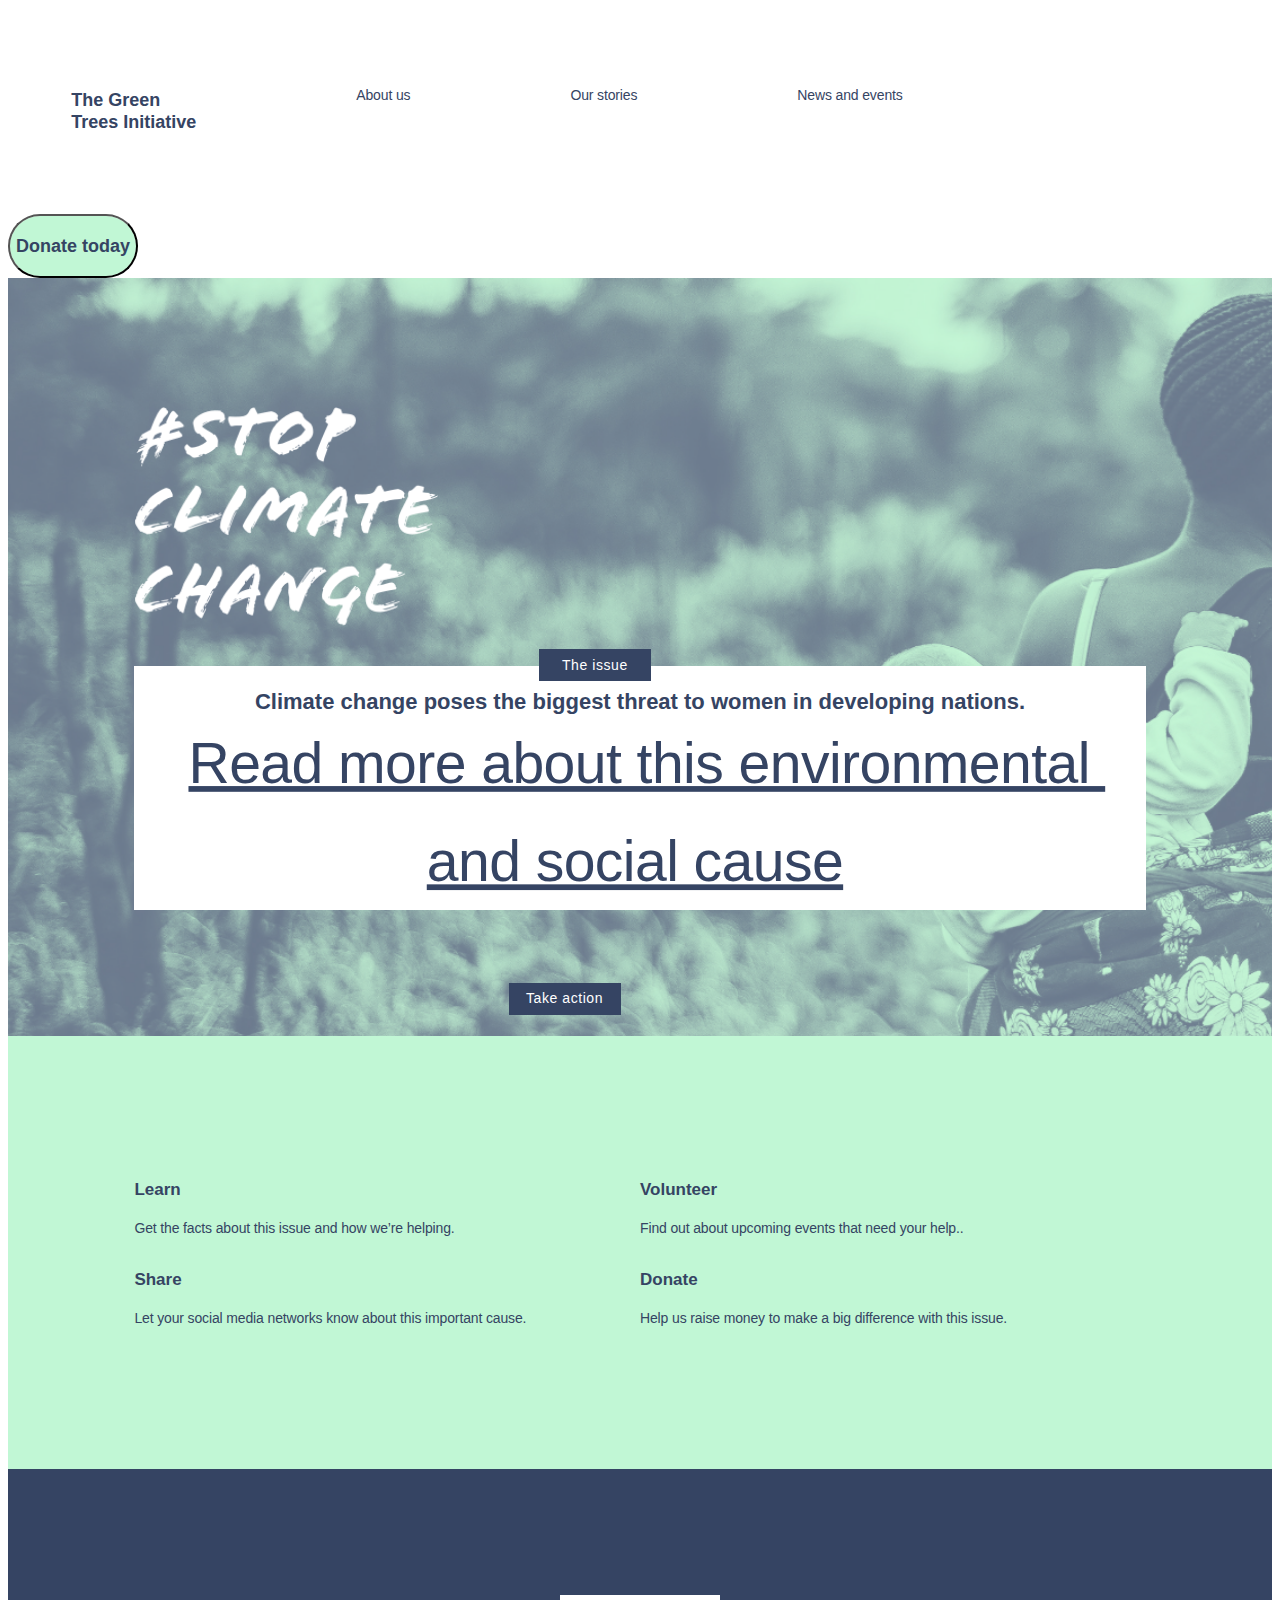
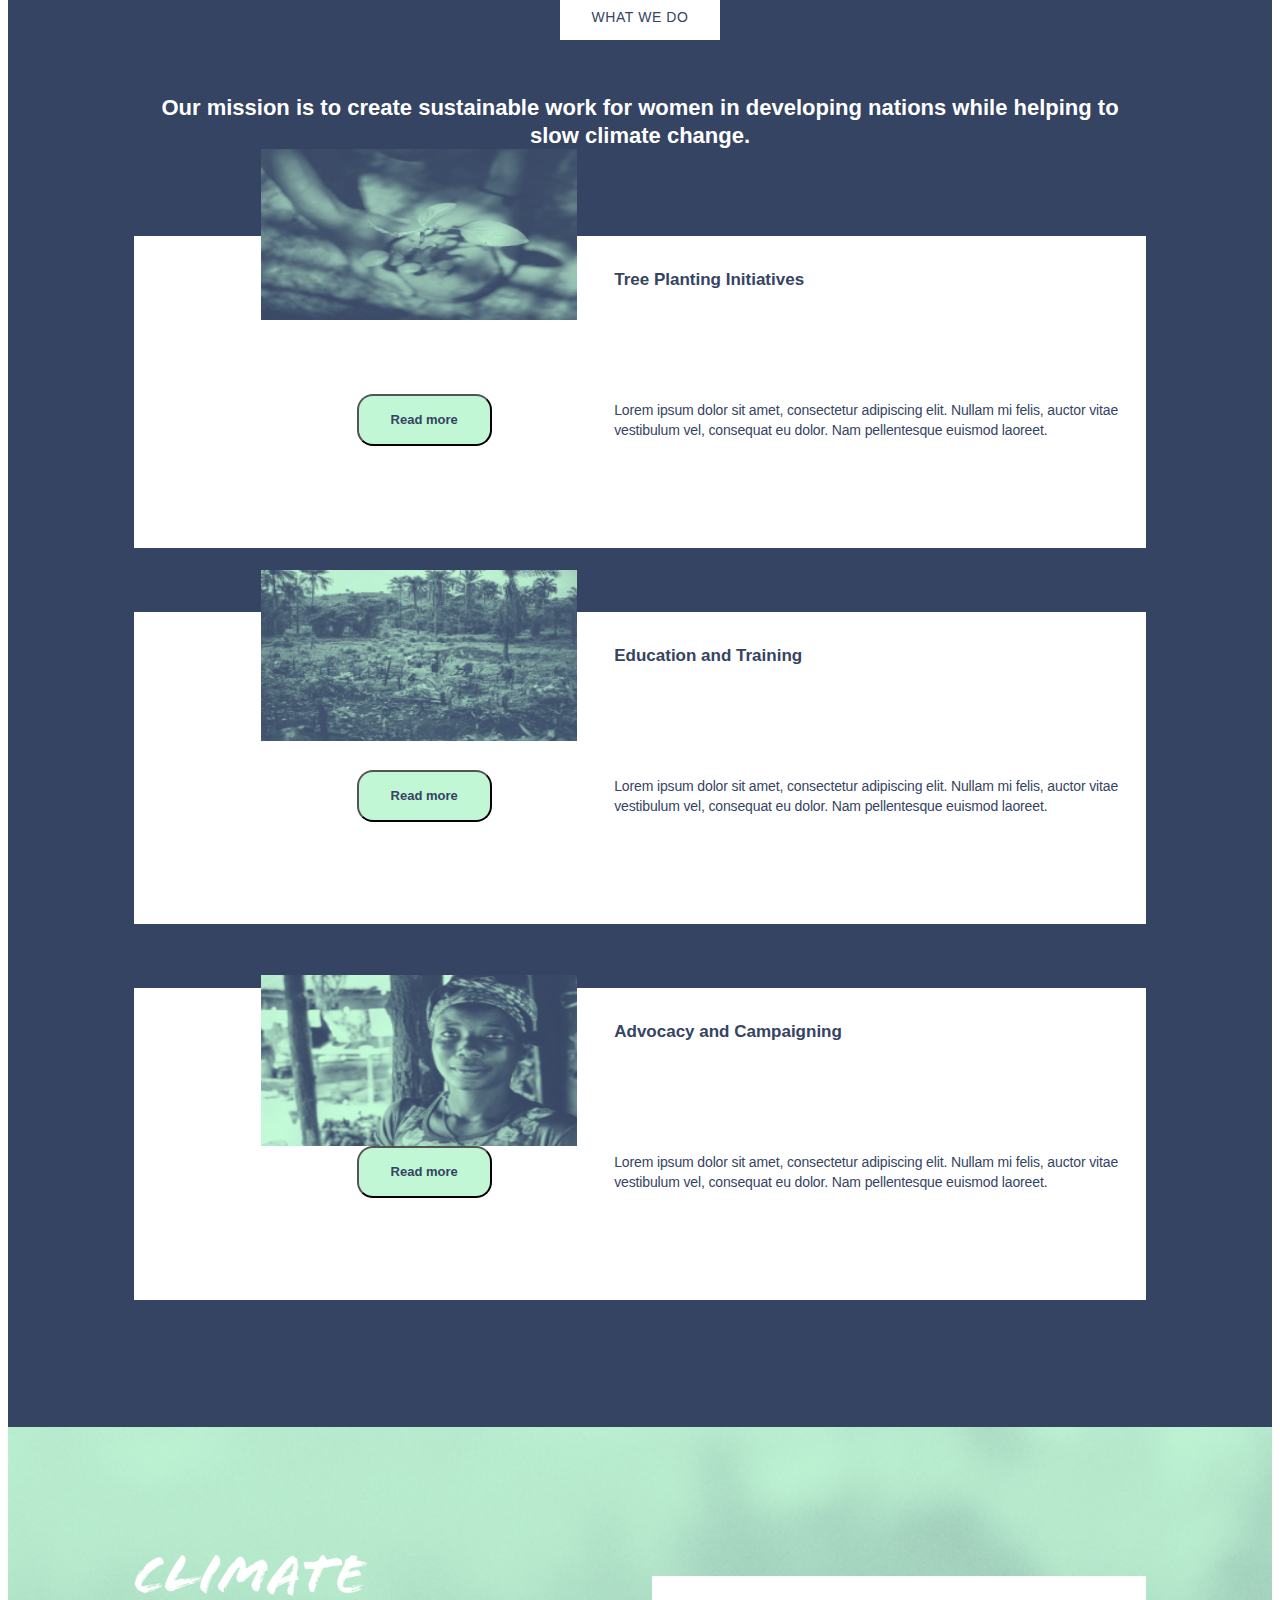
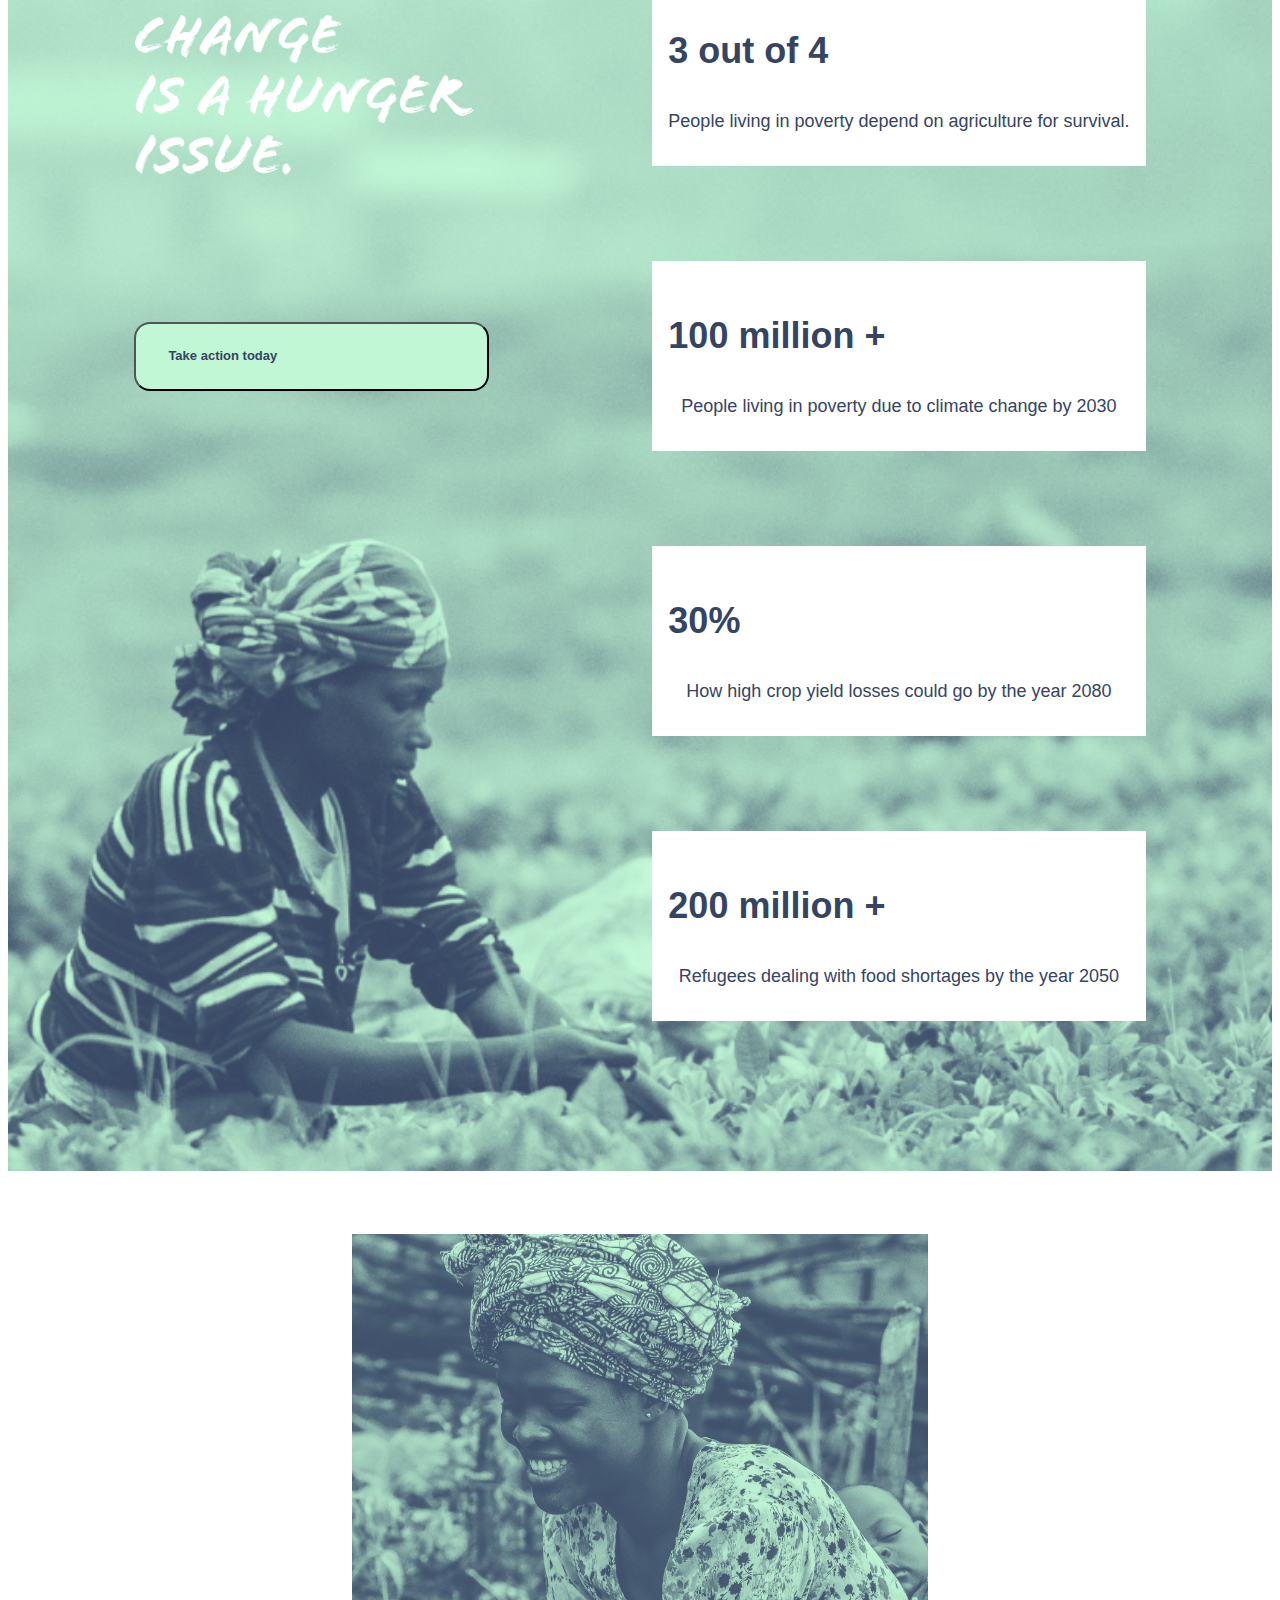
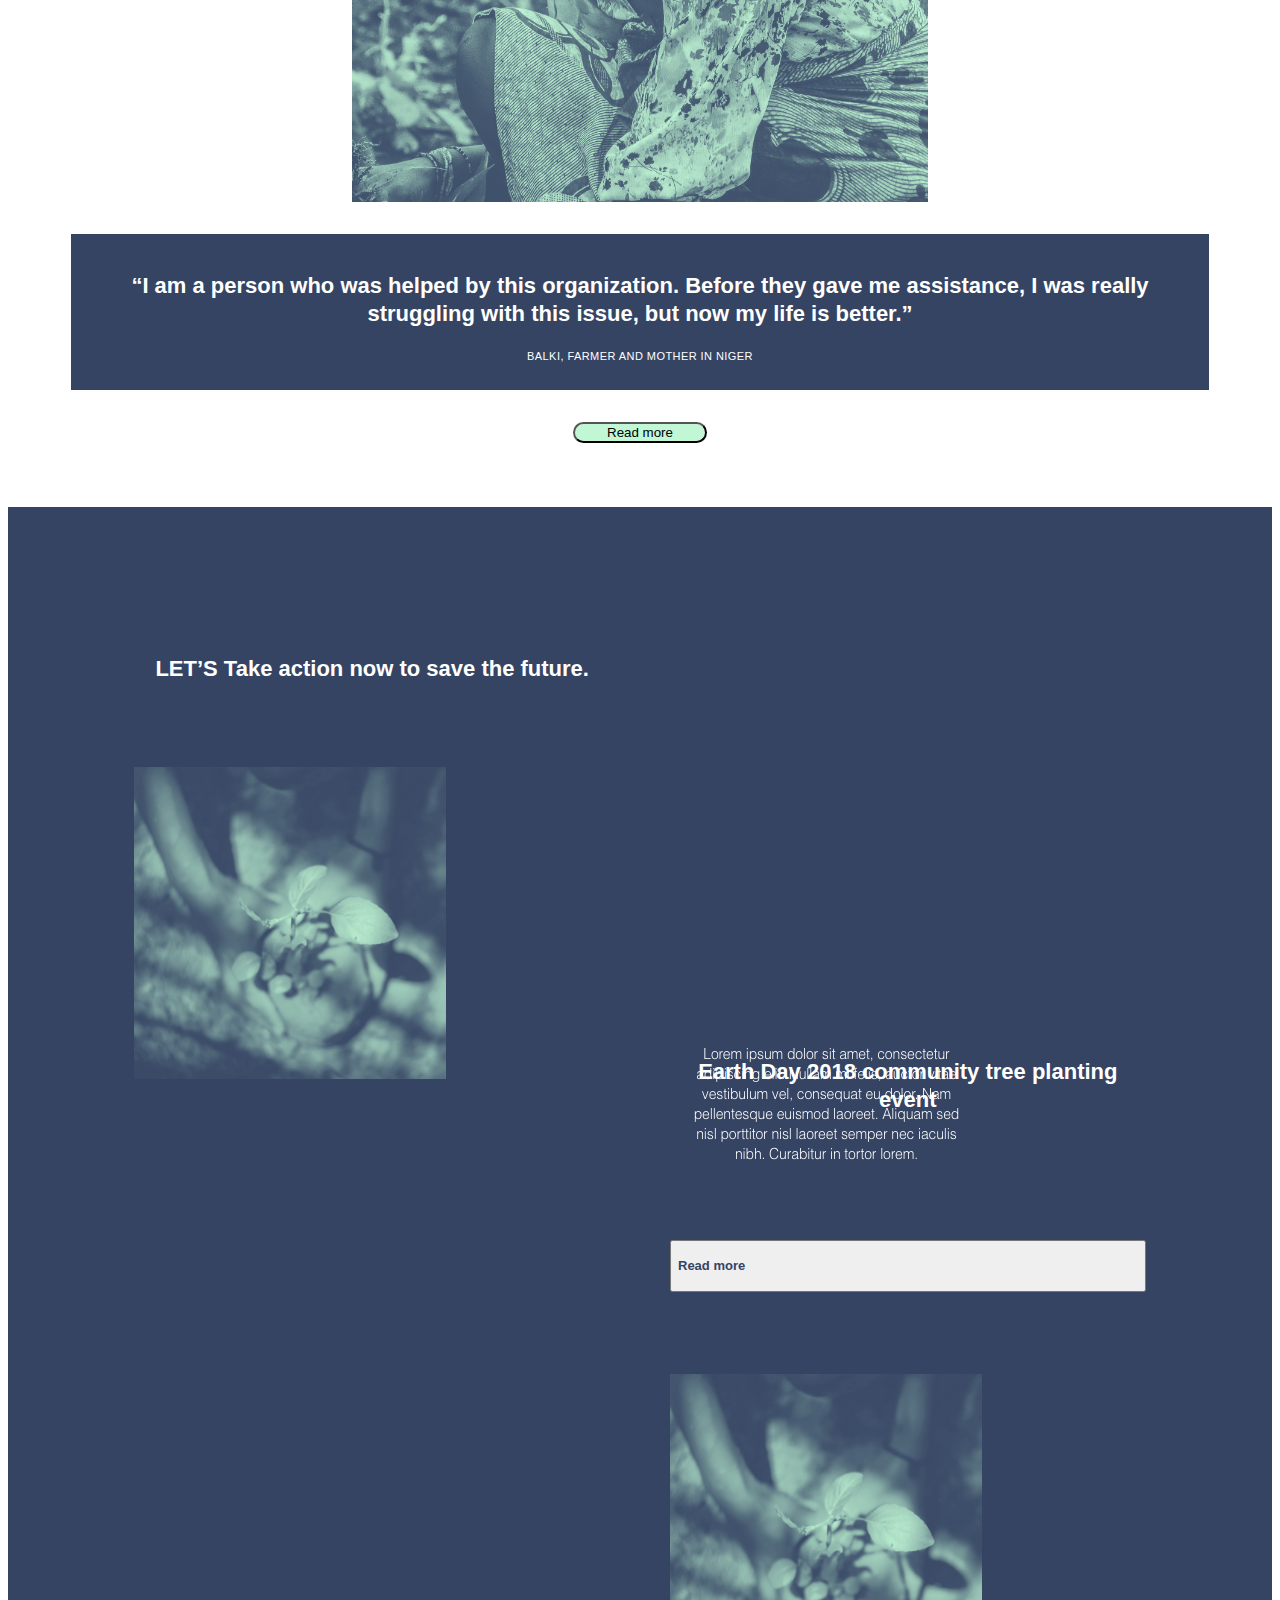
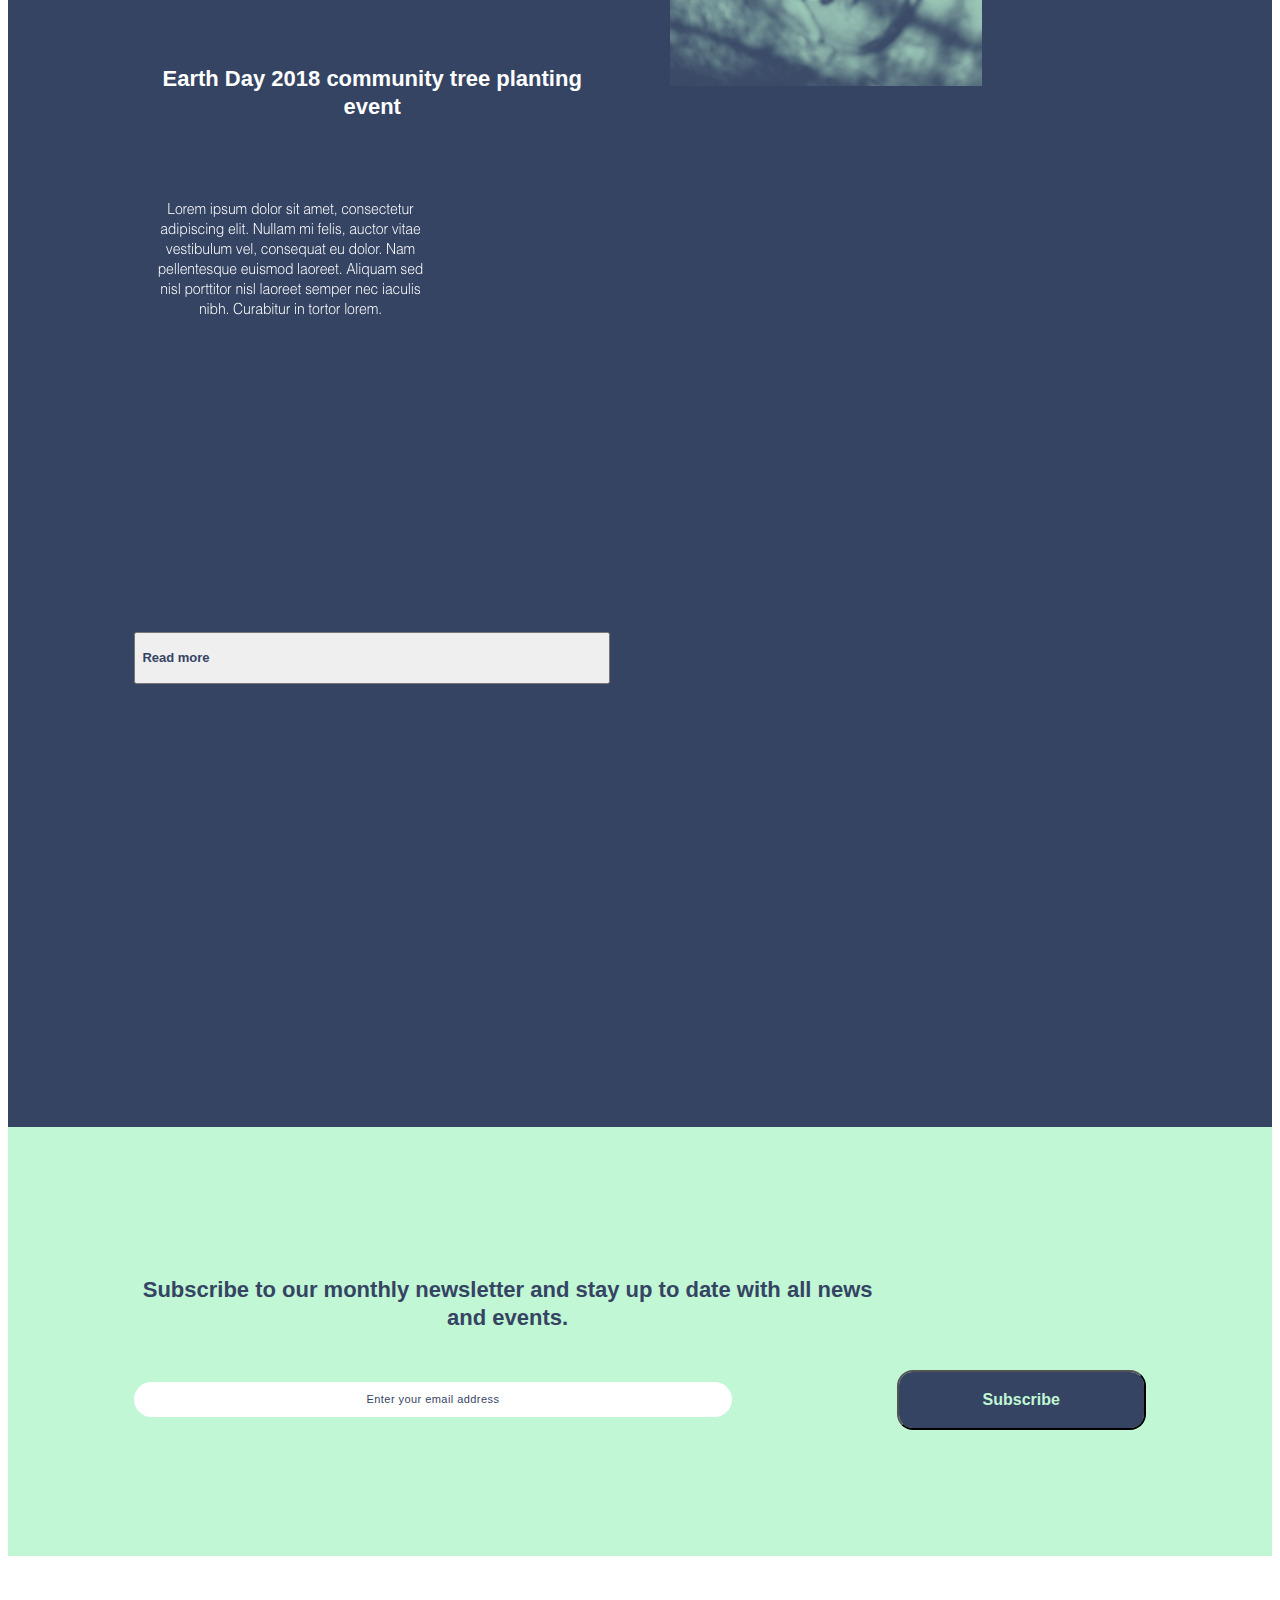
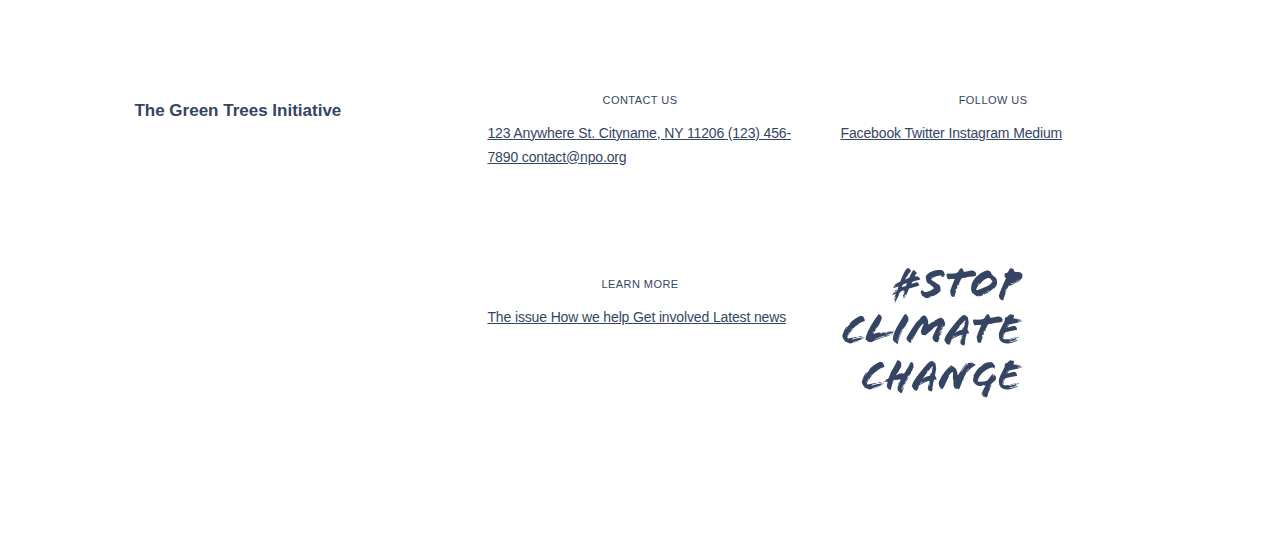
==== index.html @ 99167fc9 "first-commit" ====
<!DOCTYPE html>
<html lang="en">

<head>
    <meta charset="UTF-8">
    <meta http-equiv="X-UA-Compatible" content="IE=edge">
    <meta name="viewport" content="width=device-width, initial-scale=1.0">
    <title>Document</title>
    <link rel="stylesheet" href="style-mobile.css">
    <link rel="stylesheet" href="style-tablet.css">
    <link rel="stylesheet" href="style-desktop.css">
</head>

<body>
    <div class="screen zero"></div>
    <div class="wrapper">
        <div>
            <p class="logo">The Green <br> Trees Initiative</p>
        </div>
        <div class="nav-items">
            <p class="nav">About us</p>
            <p class="nav">Our stories</p>
            <p class="nav">News and events</p>
        </div>

        <!-- <img src="annie-spratt-135307-unsplash.png" alt="error" id="first-img"> -->
    </div>
    <button class="donate-today-button">
        <p class="donate-today-text">Donate today</p>
    </button>
    <div class="screen one">
        <img src="stopclimatechange.png" alt="error" class="first-stop-climate">
        <!-- <p id="stop-climate-change-text">#stop climate change</p> -->
        <!-- <svg id="rect-1" >
            <rect width="100%" height="100%" style="fill:#ffffff;" />
        </svg> -->
        <div id="rect-1">
            <div class="small-rect the-issue">
                <p id="the-issue-text">The issue</p>
            </div>
            <div class="small-rect take-action">
                <p class="take-action-text">Take action</p>
            </div>
            <p class="climate-change-text">Climate change poses the biggest threat to women in developing nations.</p>
            <img src="Read more about this environmental and social cause.svg" alt="error" id="read-more">
        </div>
        
    </div>
    
    
    <div class="screen two">
        <div>
            <p class="big-text">Learn</p>
            <p class="small-text">Get the facts about this issue and how we’re helping.</p>
        </div>
        <div>
            <p class="big-text">Volunteer</p>
            <p class="small-text">Find out about upcoming events that need your help..</p>
        </div>
        <div>
            <p class="big-text">Share</p>
            <p class="small-text">Let your social media networks know about this important cause.</p>
        </div>
        <div>
            <p class="big-text">Donate</p>
            <p class="small-text">Help us raise money to make a big difference with this issue.</p>
        </div>
    </div>
    <div class="screen three">
        <div id="third-screen-first-rect">
            <p class="what-we-do-text">WHAT WE DO</p>
        </div>
        <div>
            <p class="third-screen-our-mission-para">Our mission is to create sustainable work for women in developing
                nations while helping to slow climate change.</p>
        </div>
        <div>
            <img src="tree-planting.png" alt="error" class="third-screen-img first-img">
        </div>
        <div class="big-rect third-screen-rect">
            <p class="big-text tree-planting-text">Tree Planting Initiatives</p>
            <p class="small-text tree-planting-text">
                Lorem ipsum dolor sit amet, consectetur adipiscing elit. Nullam mi felis, auctor vitae vestibulum vel,
                consequat eu dolor. Nam pellentesque euismod laoreet.
            </p>
            <button class="read-more-button screen-three-button">
                <p class="read-more-text">Read more</p>
            </button>
        </div>
        <div>
            <img src="education-training.png" alt="error" class="third-screen-img second-img">
        </div>
        <div class="big-rect third-screen-rect">
            <p class="big-text tree-planting-text">Education and Training</p>
            <p class="small-text tree-planting-text">
                Lorem ipsum dolor sit amet, consectetur adipiscing elit. Nullam mi felis, auctor vitae vestibulum vel,
                consequat eu dolor. Nam pellentesque euismod laoreet.
            </p>
            <button class="read-more-button screen-three-button">
                <p class="read-more-text">Read more</p>
            </button>
        </div>
        <div>
            <img src="advocacy.png" alt="error" class="third-img">
        </div>
        <div class="big-rect third-screen-rect">
            <p class="big-text tree-planting-text">Advocacy and Campaigning</p>
            <p class="small-text tree-planting-text">
                Lorem ipsum dolor sit amet, consectetur adipiscing elit. Nullam mi felis, auctor vitae vestibulum vel,
                consequat eu dolor. Nam pellentesque euismod laoreet.
            </p>
            <button class="read-more-button screen-three-button">
                <p class="read-more-text">Read more</p>
            </button>
        </div>
    </div>
    <div class="screen four">
        <img src="Climate changeIs a hunger issue..png" alt="error" class="hunger-issue">
        <!-- <p>Climate change Is a hunger issue.</p> -->
        <button class="read-more-button screen-four-button">
            <p class="read-more-text">Take action today</p>
        </button>
        <div class="big-rect screen-four-rect-1">
            <p class="heading">3 out of 4</p>
            <p class="small-heading">People living in poverty depend on agriculture for survival.</p>
        </div>
        <div class="big-rect screen-four-rect-2">
            <p class="heading">100 million +</p>
            <p class="small-heading">People living in poverty due to climate change by 2030</p>
        </div>
        <div class="big-rect screen-four-rect-3">
            <p class="heading">30%</p>
            <p class="small-heading">How high crop yield losses could go by the year 2080</p>
        </div>
        <div class="big-rect screen-four-rect-4">
            <p class="heading">200 million +</p>
            <p class="small-heading">Refugees dealing with food shortages by the year 2050</p>
        </div>
    </div>
    <div class="screen five">
        <div class="img-div">
            <img src="lady-baby.png" alt="error" class="img">
        </div>
        <div class="big-rect blue">
            <p class="screen-five-text">“I am a person who was helped by this organization. Before they gave me
                assistance, I was really
                struggling with this issue, but now my life is better.”</p>
            <p class="screen-five-small-text">BALKI, FARMER AND MOTHER IN NIGER</p>
        </div>
        <button class="read-more-button">Read more</button>
    </div>
    <div class="screen six">
        <p class="earth-day-big-text">LET’S Take action now to save the future.</p>
        <img src="tree-planting.png" alt="error" class="screen-six-img-1">
        <p class="earth-day-big-text screen-six-big-text-1">Earth Day 2018 community tree planting event</p>
        <!-- <p>Lorem ipsum dolor sit amet, consectetur adipiscing elit. Nullam mi felis, auctor vitae vestibulum vel,
            consequat eu dolor. Nam pellentesque euismod laoreet. Aliquam sed nisl porttitor nisllaoreet semper nec
            iaculis nibh. Curabitur in tortor lorem.</p> -->
        <div class="text-img six-first-text-img">
            <img src="Lorem ipsum dolor sit amet, consectetur adipiscing elit. Nullam mi felis, auctor vitae vestibulum vel, consequat eu dolor. Nam pellentesque euismod la.png"
                alt="error">
        </div>
        <button class="read-more first-read-more"><p class="read-more-text">Read more</p></button>
        <img src="tree-planting.png " alt="error" class="screen-six-img-2">
        <p class="earth-day-big-text screen-six-big-text-2">Earth Day 2018 community tree planting event</p>
        <div class="text-img six-second-text-img">
            <img src="Lorem ipsum dolor sit amet, consectetur adipiscing elit. Nullam mi felis, auctor vitae vestibulum vel, consequat eu dolor. Nam pellentesque euismod la.png"
                alt="error">
        </div>
        <button class="read-more second-read-more"><p class="read-more-text">Read more</p></button>
    </div>


    <div class="screen seven">
        <p class="climate-change-text">Subscribe to our monthly newsletter and stay up to date with all news and events.
        </p>
        <div class="text-field">
            <p class="screen-eight-small-text">Enter your email address</p>
        </div>
        <button class="subscribe-button"><p class="subscribe-text">Subscribe</p></button>
    </div>
    <div class="screen eight">
        <div>
            <p class="big-text">The Green Trees Initiative</p>
        </div>
        <div>
            <p class="screen-eight-small-text">CONTACT US</p>
            <p class="screen-eight-text">123 Anywhere St. Cityname, NY 11206 (123) 456-7890 contact@npo.org</p>
        </div>
        <div>
            <p class="screen-eight-small-text">FOLLOW US</p>
            <p class="screen-eight-text">Facebook Twitter Instagram Medium</p>
        </div>
        <div class="eight-third-text">
            <p class="screen-eight-small-text ">LEARN MORE</p>
            <p class="screen-eight-text">The issue How we help Get involved Latest news</p>
        </div>
        <img src="stopclimatechange2.png" alt="error" class="eight-stop-climate">
        <!-- <p class="eight-stop-climate">#stop climate change</p> -->
    </div>

    </div>


</body>

</html>
---- style-mobile.css ----
body{
    /* width: 376px; */
    height: auto;
    /* position: relative; */
}
.wrapper{
    display:grid;
    grid-template-columns: 2fr 1fr;
    padding: 5%;

}
.logo{
    justify-self:center;
}
#donate-today-button{
    grid-column:1/3;
}
.one{
    display: flex;
    flex-direction: column;
    padding: 10%;
    /* max-width: 100%;
    min-height: 592px; */
    position: relative;
    gap: 2rem;
    
}
.first-stop-climate{
    width: 30%;
}
.take-action{
    position: absolute;
    top: 130%;
    left:37%

}
.take-action-text{
    text-align: center;
    font: normal normal normal 14px/17px Helvetica;
    letter-spacing: 0.56px;
    color: #FFFFFF;
    opacity: 1;
}
#rect-1{
    display: flex;
    flex-direction: column;
    background-color: #ffffff;
    gap: 5%;
    position: relative;
}
#climate-change-text{
    grid-row: 2/3;
}
#read-more{
    grid-row: 3/4;
}
.small-rect{
    position: absolute;
    width: 7rem;
    height: 2rem;
    background-color: #354463;
    display: flex;
    justify-content: center;
    align-items: center;
}
.the-issue{
    position: absolute;
    top: -7%;
    left: 40%;
    
}
#the-issue-text{
    text-align: center;
    padding-top: 0.5rem;
    padding-bottom: 0.5rem;
    text-align: center;
    font: normal normal normal 14px/17px Helvetica;
    letter-spacing: 0.56px;
    color: #FFFFFF;
    opacity: 1;
}
.two{
    
    display:grid;
    grid-template-columns: 1fr 1fr;
    grid-template-rows: 1fr 1fr;
}
.three{
    display: flex;
    flex-direction: column;
    gap: 2rem;
    max-width: 100%;
    height: fit-content;
    padding: 10%;
    position: relative;
    align-items: center;
}
.first-img{
    position: absolute;
    top: 18%;
    left: 20%;
    width: 60%;
    height: 11%;
}
.second-img{
    position: absolute;
    top: 45%;
    left: 20%;
    width: 60%;
    height: 11%;
}
.third-img{
    position: absolute;
    top: 72%;
    left: 20%;
    width: 60%;
    height: 11%;
}
.four{
    display: flex;
    flex-direction: column;
    gap: 3rem;
    text-align: center;
    align-items: center;
}
.hunger-issue{
    width: 90%;
}
.five{
    display: flex;
    flex-direction: column;
    gap: 2rem;
    align-items: center;
    text-align: center;
    padding: 5%;
}
.img{
    
}
.six{
    display: flex;
    flex-direction: column;
    justify-content: center;
    gap: 2rem;
}
.seven{
    display: flex;
    flex-direction: column;
    align-items: center;
    gap: 1rem;
}

/* #third-screen-first-rect{
    display: grid;
    grid-template-rows: 1fr 2fr 4fr 4fr 4fr;
    width: 7rem;
    height: 2rem;
    align-items: center;
    background-color: #ffffff;
} */
#third-screen-first-rect{
    /* display: flex;
    flex-direction: column;
    width: 7rem;
    height: 2rem;
    align-items: center;
    background-color: #ffffff; */
    background-color: #FFFFFF;
    padding-left: 2rem;
    padding-right: 2rem;
}
.big-rect{
    padding: 1rem;
    background-color: #ffffff;
    grid-row: 3/7;

}
.eight{
    display: grid;
    grid-template-columns: 1fr 1fr;
    grid-template-rows: 1fr 1fr;
    gap: 3rem;
}


/* styling-classes-ahead */
.nav{
    text-align: left;
    font: normal normal 300 14px/20px Helvetica;
    letter-spacing: -0.14px;
    color: #354463;
    opacity: 1;
}
.logo{
    text-align: left;
    font: normal normal bold 18px/22px Helvetica;
    letter-spacing: 0px;
    color: #354463;
    opacity: 1;
}
.donate-today-button{
    background: #C1F7D5 0% 0% no-repeat padding-box;
    border-radius: 100px;
    opacity: 1;
}
.donate-today-text{
    text-align: center;
    font: normal normal bold 18px/22px Helvetica;
    letter-spacing: 0px;
    color: #354463;
    opacity: 1;
}
.zero{

}
.one{
    background-image: url("annie-spratt-135307-unsplash.png") ;
    background-repeat: no-repeat;
    background-size: cover;
    opacity: 1;
}
.climate-change-text{
    text-align: center;
    font: normal normal bold 22px/28px Helvetica;
    letter-spacing: 0px;
    color: #354463;
    opacity: 1;
}
.two{
    background-color: #C1F7D5;
    padding: 10%;
}
.three{
    background-color: #354463;
}
.third-screen-rect{
    display: flex;
    flex-direction: column;
    justify-content: end;
    height: 380px;
}
.third-screen-img{

}
.four{
    
    padding: 10%;
    background-image: url("Did you know background.png");
    background-repeat: no-repeat;
    background-size: cover;
}
.five{
    padding: 10%;
    background-color: #FFFFFF;

}
.six{
    align-items: center;
    padding: 10%;
    background-color: #354463;
}
.earth-day-big-text{
    text-align: center;
    font: normal normal bold 22px/28px Helvetica;
    letter-spacing: 0px;
    color: #FFFFFF;
    opacity: 1;
}

.seven{
    padding: 10%;
    background-color: #C1F7D5;
}
.text-field{
    background: #FFFFFF 0% 0% no-repeat padding-box;
    border-radius: 100px;
    opacity: 1;
    width: fit-content;
}
.eight{
    padding: 10%;
    background-color: #FFFFFF;
}
.big-text{
    font: normal normal bold 17px/22px Helvetica;
    letter-spacing: 0px;
    color: #354463;
    opacity: 1;
}
.small-text{
    text-align: left;
    font: normal normal 300 14px/20px Helvetica;
    letter-spacing: -0.14px;
    color: #354463;
    opacity: 1;
}
.what-we-do-text{
    text-align: center;
    font: normal normal normal 14px/17px Helvetica;
    letter-spacing: 0.56px;
    color: #354463;
    opacity: 1;
}
.third-screen-our-mission-para{
    text-align: center;
    font: normal normal bold 22px/28px Helvetica;
    letter-spacing: 0px;
    color: #FFFFFF;
    opacity: 1;
}
.read-more-button{
    width: fit-content;
    height: fit-content;
    background: #C1F7D5 0% 0% no-repeat padding-box;
    border-radius: 1rem;
    opacity: 1;
    padding-left: 2rem;
    padding-right: 2rem;
}
.read-more-text{
    text-align: center;
    font-size: 5px;
    text-align: left;
    font: normal normal bold 16px/20px Helvetica;
    letter-spacing: 0px;
    color: #354463;
    opacity: 1;
}
.heading{
    text-align: left;
    font: normal normal bold 22px/28px Helvetica;
    letter-spacing: 0px;
    color: #354463;
    opacity: 1;
}
.small-heading{
    color:#354463 ;
    font: normal normal 300 18px/22px Helvetica;
}
.blue{
    background-color: #354463;
}
.screen-five-text{
    text-align: center;
    font: normal normal bold 22px/28px Helvetica;
    letter-spacing: 0px;
    color: #FFFFFF;
    opacity: 1;
}
.screen-five-small-text{
    text-align: center;
    font: normal normal normal 11px/13px Helvetica;
    letter-spacing: 0.44px;
    color: #FFFFFF;
    opacity: 1;
}
.screen-eight-small-text{
    text-align: left;
    font: normal normal normal 11px/13px Helvetica;
    letter-spacing: 0.44px;
    color: #354463;
    opacity: 1;
}
.screen-eight-text{
    text-align: left;
    text-decoration: underline;
    font: normal normal 300 14px/24px Helvetica;
    letter-spacing: -0.14px;
    color: #354463;
    opacity: 1;
}
.what-we-do-text{
    text-align: center;
    font: normal normal normal 14px/17px Helvetica;
    letter-spacing: 0.56px;
    color: #354463;
    opacity: 1;
}
.subscribe-button{
    background: #354463 0% 0% no-repeat padding-box;
    border-radius: 1rem;
    opacity: 1;
    min-height: 0.5rem;
}
.subscribe-text{
    text-align: left;
    font: normal normal bold 16px/19px Helvetica;
    letter-spacing: 0px;
    color: #C1F7D5;
    opacity: 1;
}
---- style-tablet.css ----
@media(min-width:768px){
    .one{
        display: flex;
        flex-direction: column;
        padding: 10%;
        gap: 2rem;
        /* max-width: 100%;
        min-height: 592px; */
        position: relative;
    }
    .first-stop-climate{
        width: 30%;
    }
    .first-img{
        position: absolute;
        top: 18%;
        left: 20%;
        width: 25%;
        height: 11%;
    }
    .second-img{
        position: absolute;
        top: 45%;
        left: 20%;
        width: 25%;
        height: 11%;
    }
    .third-img{
        position: absolute;
        top: 71%;
        left: 20%;
        width: 25%;
        height: 11%;
    }
    .third-screen-rect{
        height: 280px;
        display: grid;
        grid-template-columns: 0.8fr 1fr 2fr;
        grid-template-rows: 0.5fr 2fr;
        align-items:center
    }
    .tree-planting-text{
        grid-column: 3/4;
    }
    .screen-three-button{
        grid-row: 2/3;
        grid-column: 2/3;
    }
    .four{
        
        display: grid;
        grid-template-columns: 1fr 1fr;
        grid-template-rows: 1fr 1fr 1fr 1fr;
        gap: 3rem;
        text-align: center;
        align-items: center;
    
        padding: 10%;
        background-image: url("Did you know background-tablet.png");
        background-repeat: no-repeat;
        background-size: cover;
    }
    .hunger-issue{
        width: 164%;
    }
    .screen-four-rect-1{
        grid-row: 1/2;
        grid-column: 3/4;
    }
    .screen-four-rect-2{
        grid-row: 2/3;
        grid-column: 3/4;
    }
    .screen-four-rect-3{
        grid-row: 3/4;
        grid-column: 3/4;
    }
    .screen-four-rect-4{
        grid-row: 4/4;
        grid-column: 3/4;
    }
    .screen-four-button{
        grid-row: 2/3;
        grid-column: 1/2;
        width: 168%;
        height: 29%;
    }
    .read-more-text{
        font: normal normal bold 13px/20px Helvetica;
        letter-spacing: 0px;
    }
    .five{
        display: flex;
        flex-direction: column;
        gap: 2rem;
        align-items: center;
        text-align: left;
        padding: 5%;
        

    }
    .img-div{
        display: flex;


        align-content: left;

        
    }
    .img{
        width: 200%;
    }
    .six{
        display: grid;
        grid-template-columns: 1fr 1fr;
        grid-template-rows: 0.2fr 0.6fr 0.2fr 0.2fr 0.2fr 1fr 1fr;
        align-items: baseline;
        gap: 60px;
    }
   
    .screen-six-img-1{
        grid-column: 1/2;
        grid-row: 2/4;
    }
    .screen-six-big-text-1{
        grid-row: 2/4;
        grid-column: 2/3;
    }
    .six-first-text-img{
        grid-row: 3/4;
        grid-column: 2/3;
    }
    .first-read-more{
        grid-row: 4/4;
        grid-column: 2/3;
    }
    .heading{
        text-align: left;
        font: normal normal bold 36px/46px Helvetica;
        letter-spacing: 0px;
        color: #354463;
        opacity: 1;
    }
    .screen-six-img-2{
        grid-column: 2/3;
        grid-row: 5/8;
    }
    .screen-six-big-text-2{
        grid-row: 5/6;
        grid-column: 1/2;
    }
    .six-second-text-img{
        grid-column: 1/2;
        grid-row: 6/7;
    }
    .second-read-more{
        grid-column: 1/2;
        grid-row: 7/7 ;
    }
    .seven{
        display: grid;
        grid-template-columns: 3fr 1fr;
    }
    .text-field{
        width: 80%;
        grid-column: 1/2;
        grid-row: 2/3;
    }
    .screen-eight-small-text{
        text-align: center;
    }
    .subscribe-button{
        height: 60px;
        grid-column: 2/2;
        grid-row: 2/2;
    }
    .subscribe-text{
        text-align: center;
    }
    .eight{
        display: grid;
        grid-template-columns: 1fr 1fr 1fr;
    }
    .eight-third-text{
        grid-column: 2/3;
        grid-row: 2/3;
    }
    .eight-stop-climate{
        grid-column: 3/4;
    }

}
---- style-desktop.css ----
@media(min-width:998px){
    .one{
        display: grid;
        grid-column: 1fr 1fr;
        background-image: url("annie-spratt-135307-unsplash-desktop.png") ;
        background-repeat: no-repeat;
        background-size: cover;
        opacity: 1;
        
    }
    .wrapper{
        display: flex;
        gap: 10rem;
    }
    .nav-items{
        display: flex;
        gap: 10rem;
    }
    #rect-1{
        grid-column: 1/2;
    }
}
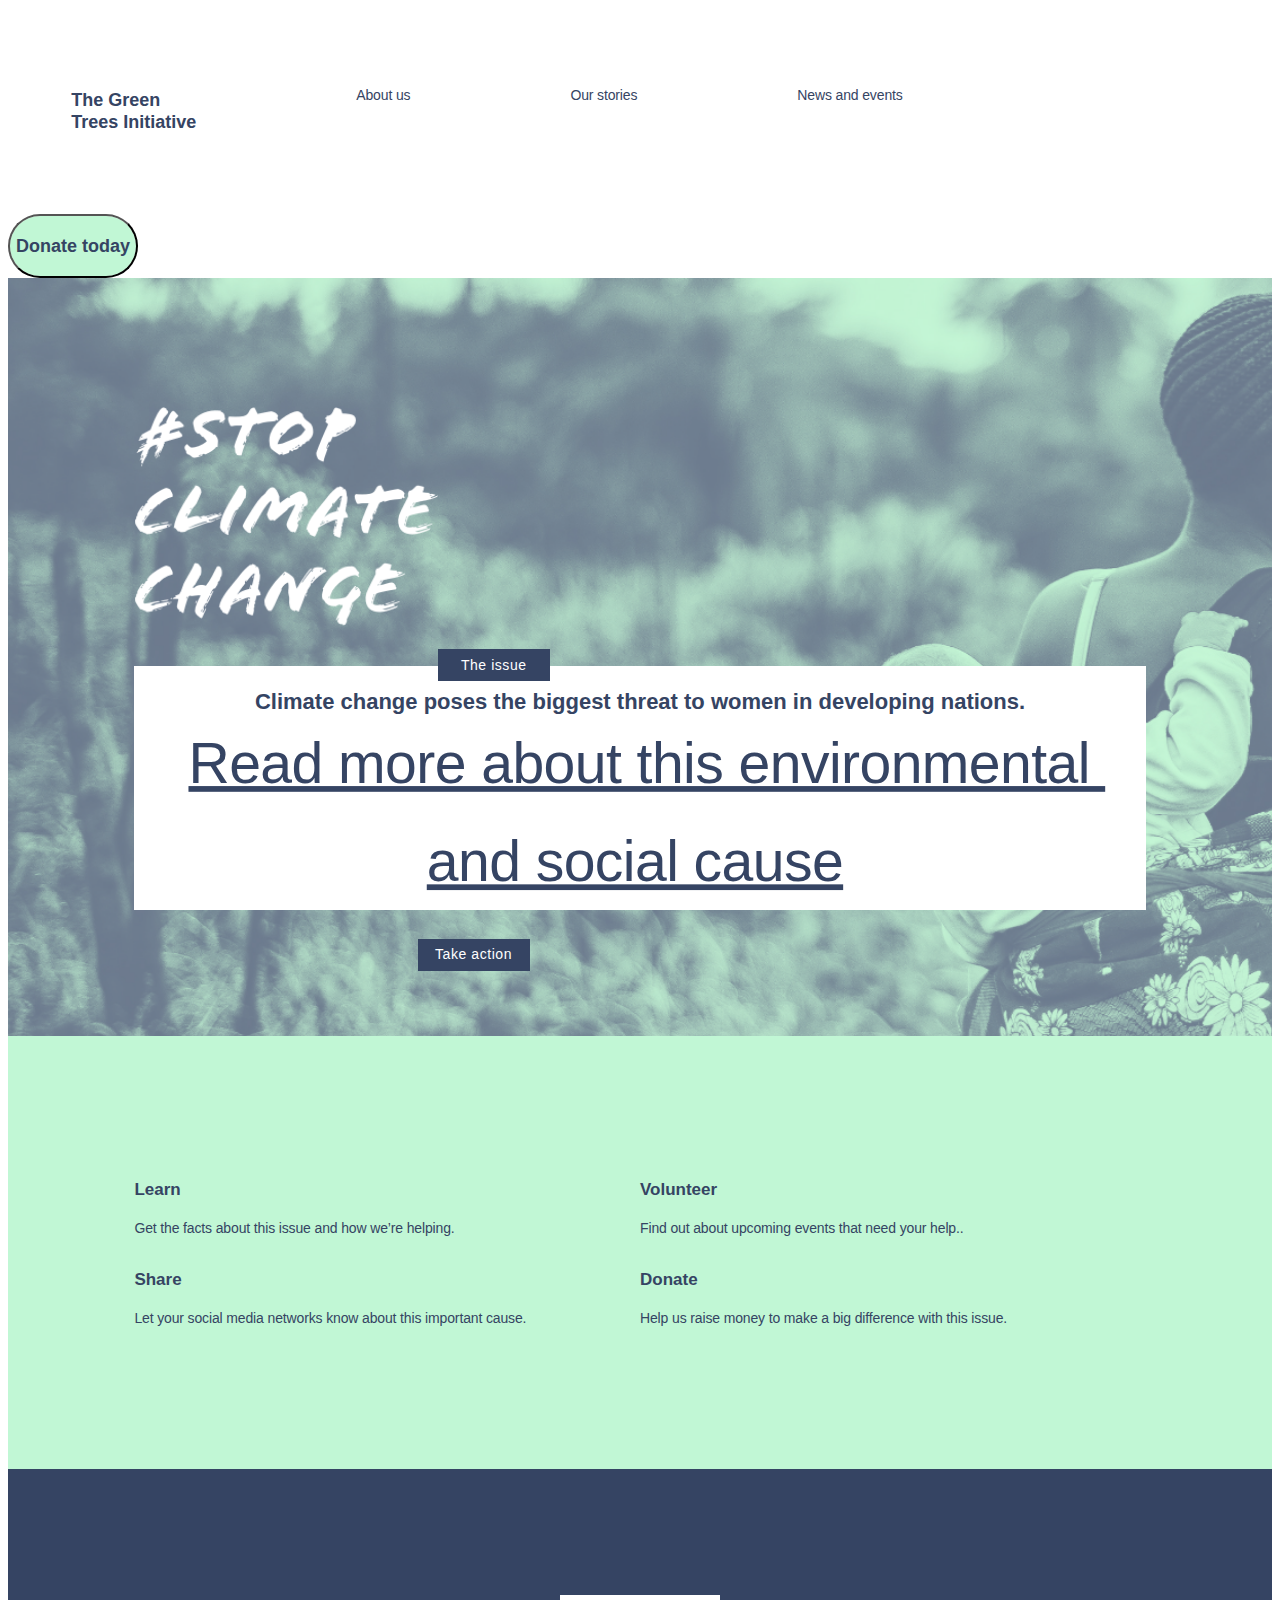
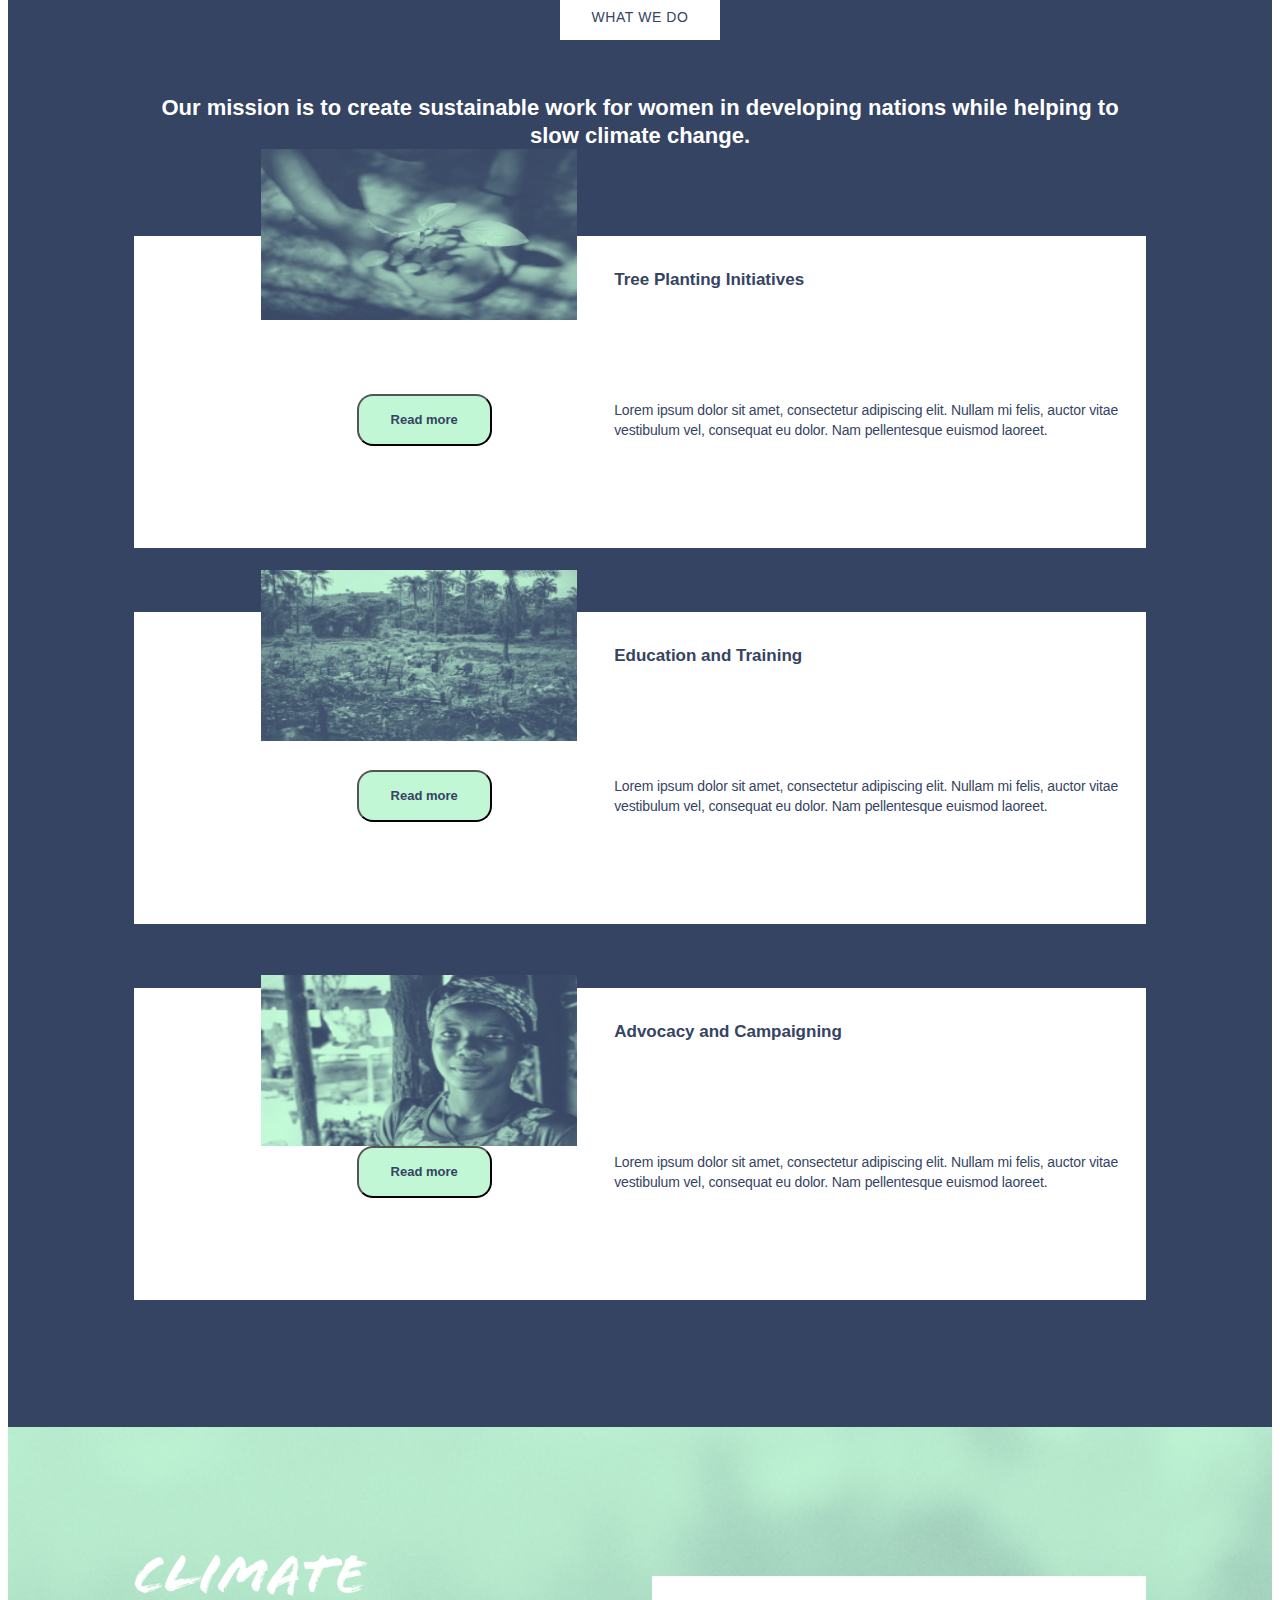
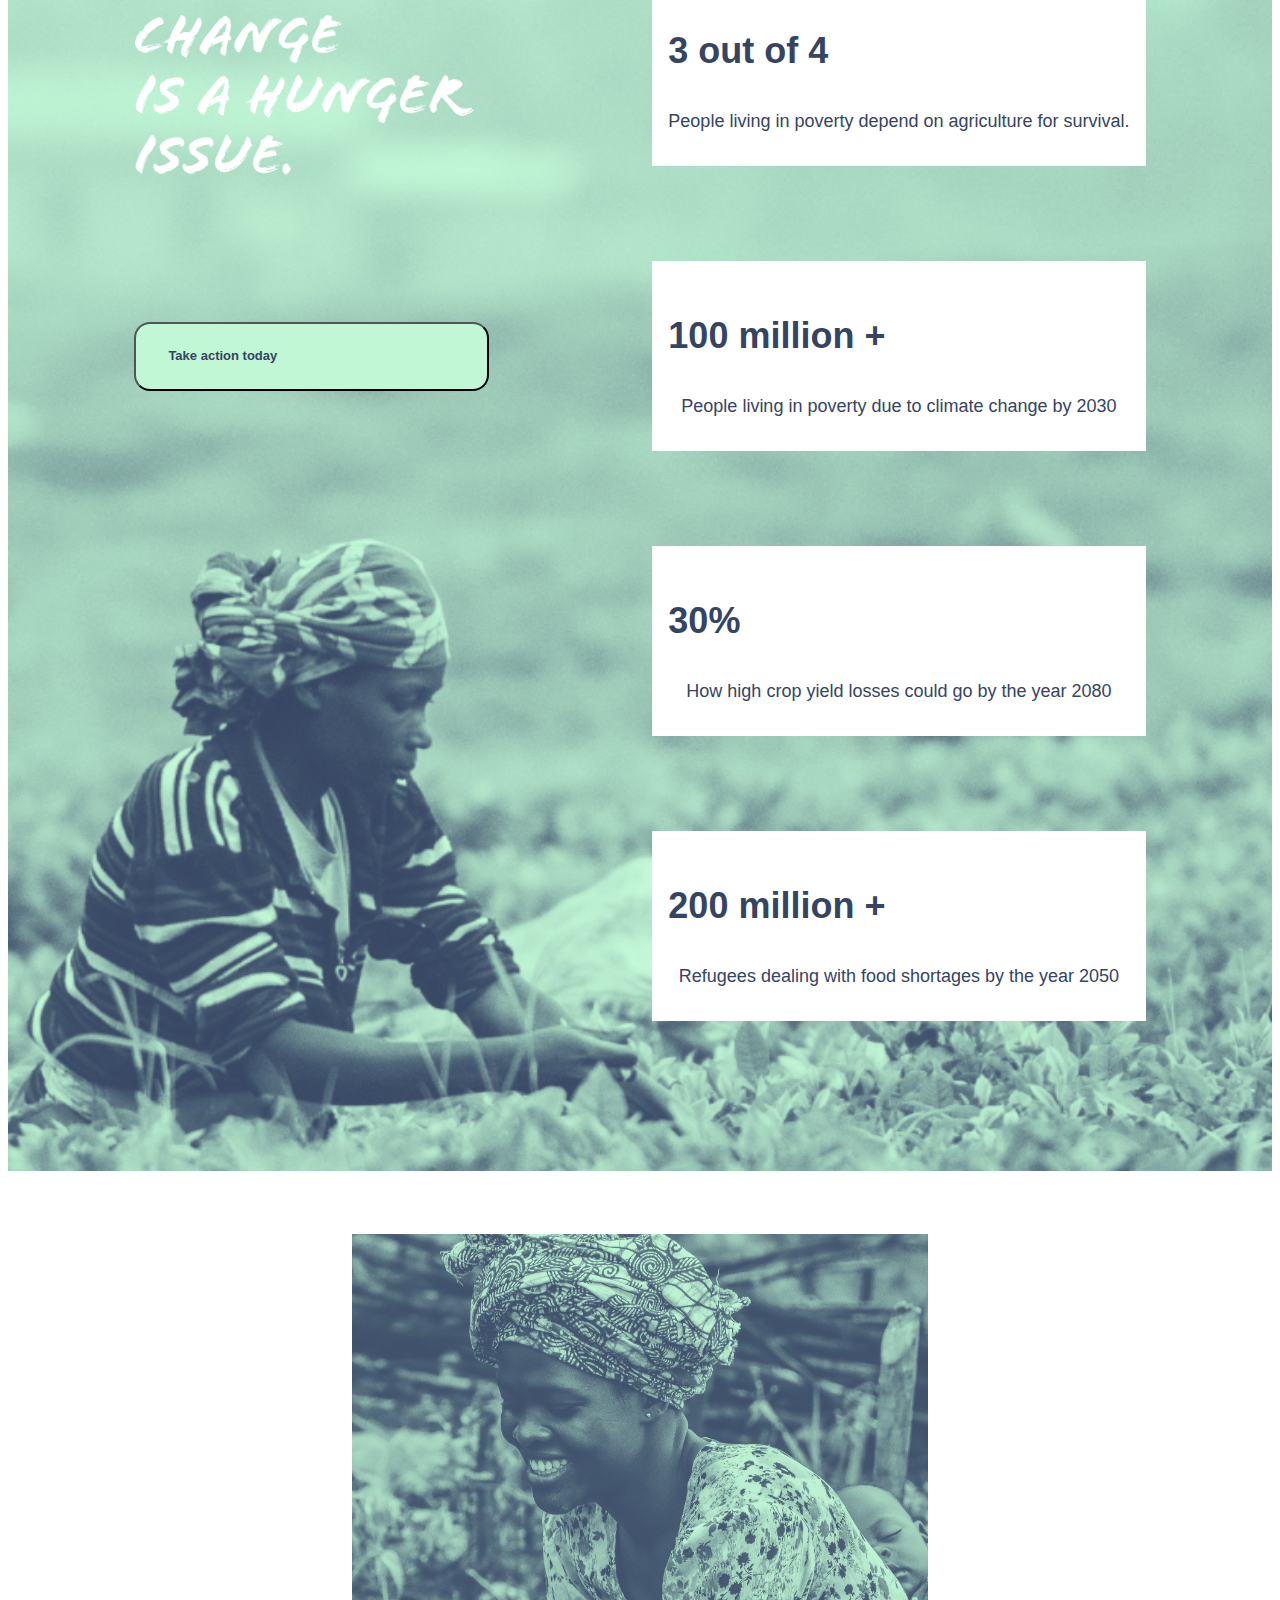
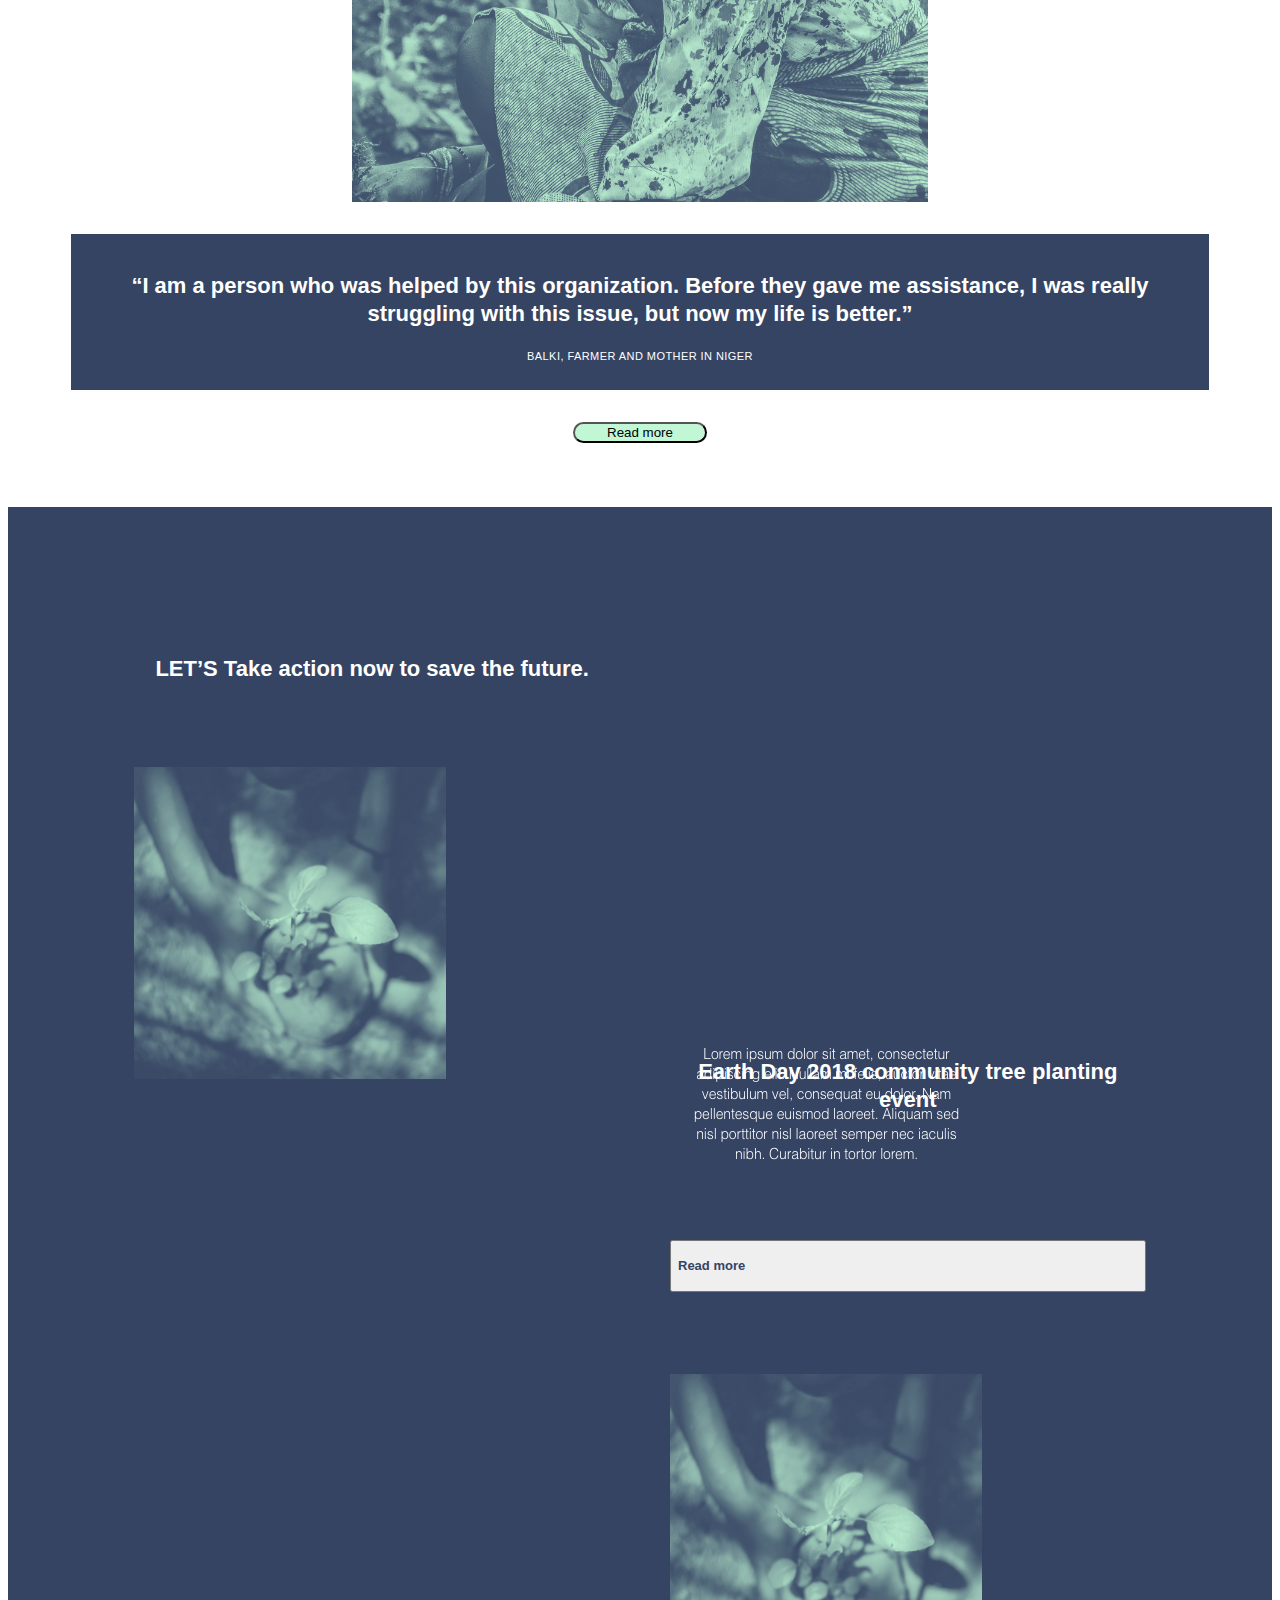
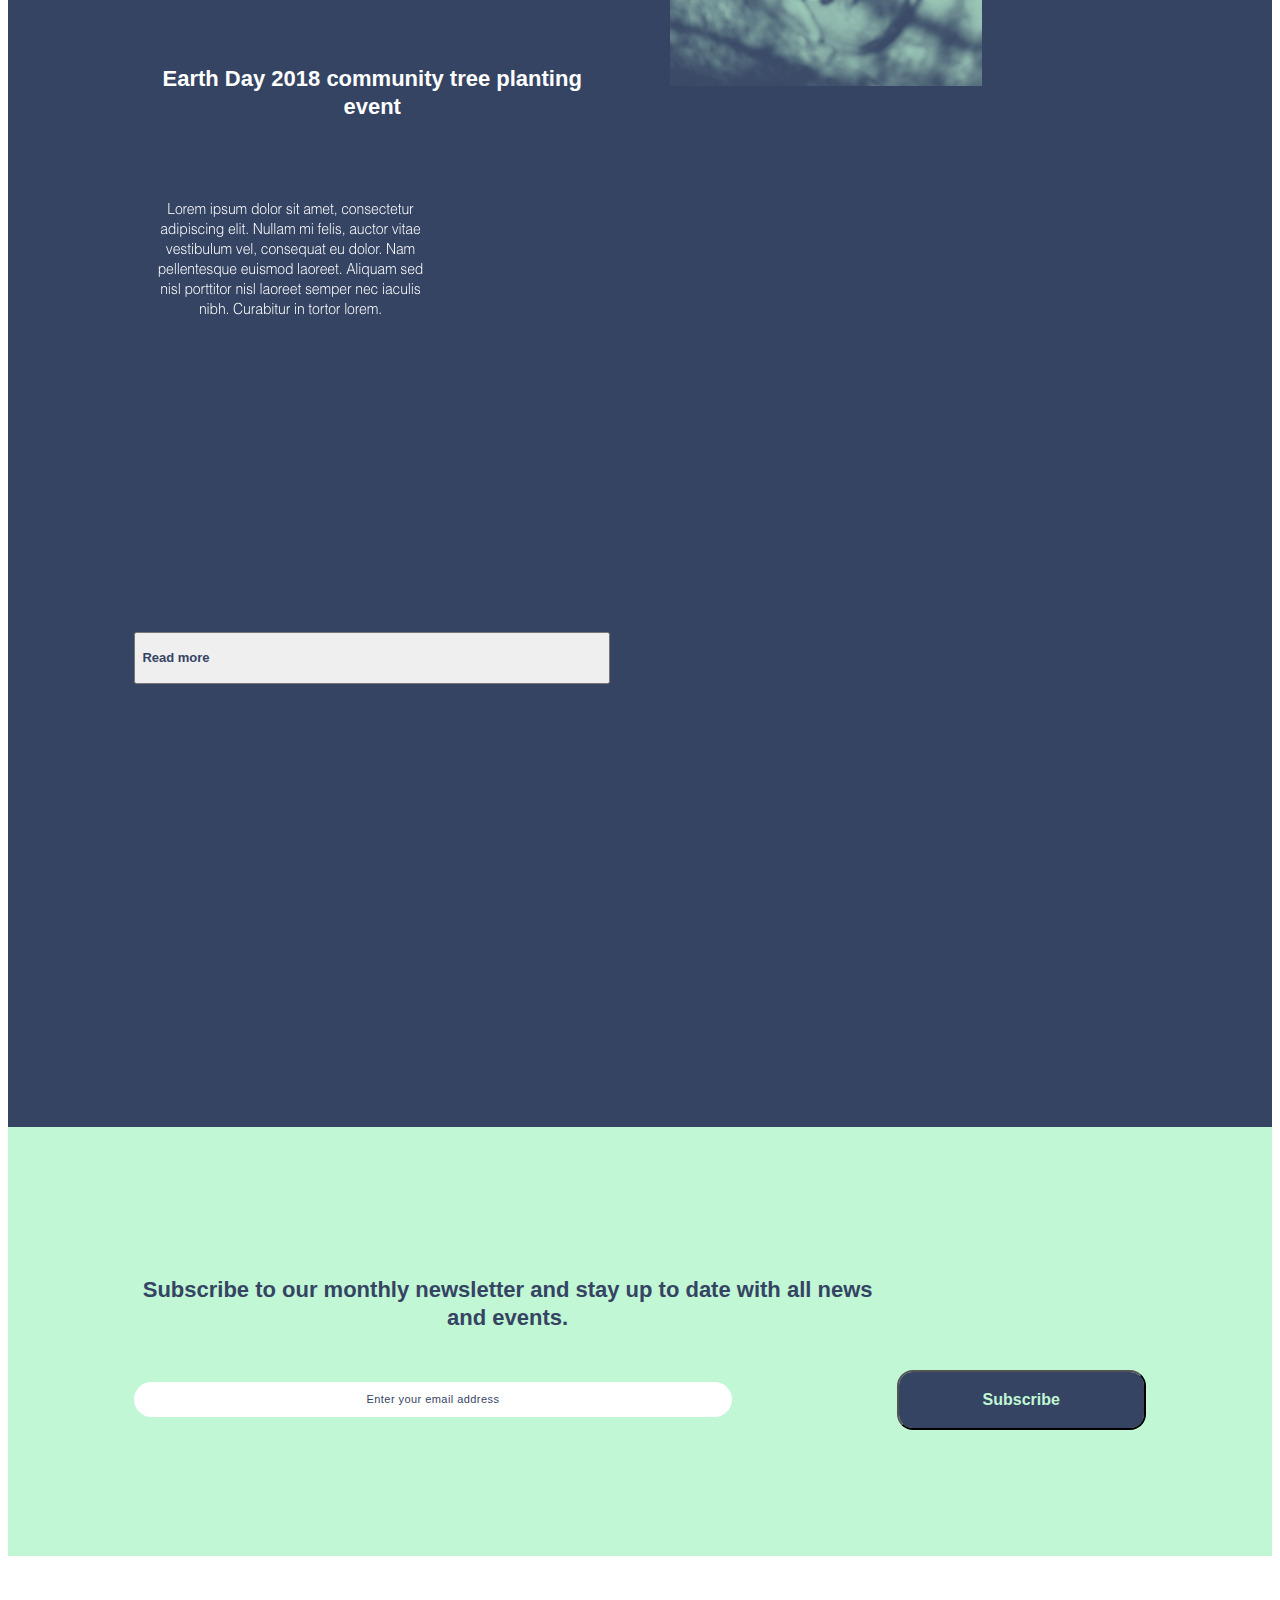
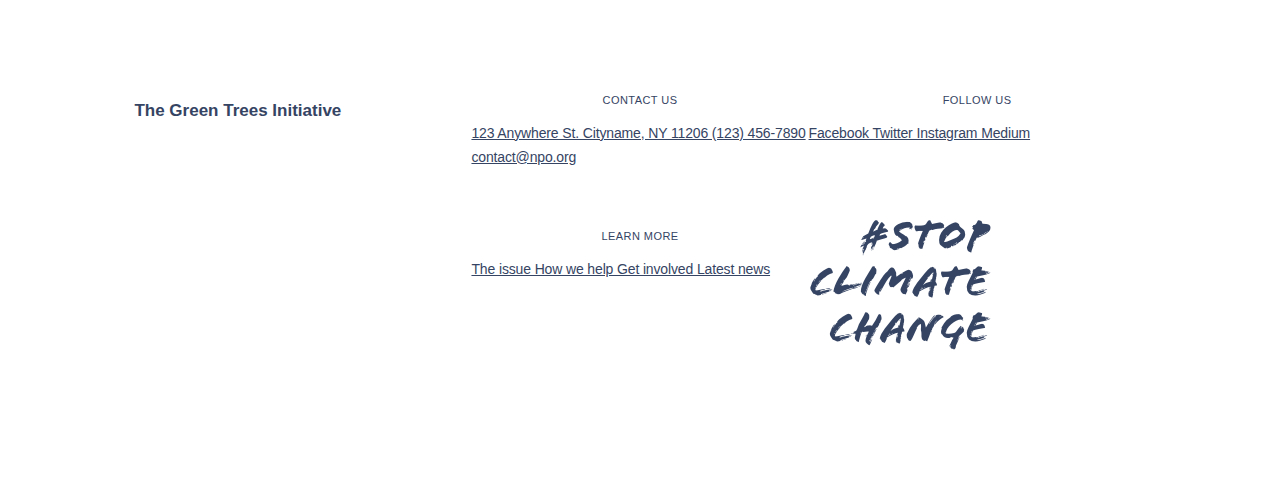
==== commit 49a10b5c: "connected donation page with index.html page" ====
--- a/index.html
+++ b/index.html
@@ -5,7 +5,7 @@
     <meta charset="UTF-8">
     <meta http-equiv="X-UA-Compatible" content="IE=edge">
     <meta name="viewport" content="width=device-width, initial-scale=1.0">
-    <title>Document</title>
+    <title>Green Tree Initiative</title>
     <link rel="stylesheet" href="style-mobile.css">
     <link rel="stylesheet" href="style-tablet.css">
     <link rel="stylesheet" href="style-desktop.css">
@@ -25,7 +25,7 @@
 
         <!-- <img src="annie-spratt-135307-unsplash.png" alt="error" id="first-img"> -->
     </div>
-    <button class="donate-today-button">
+    <button class="donate-today-button" onclick="window.location.href = 'donation-mobile.html';">
         <p class="donate-today-text">Donate today</p>
     </button>
     <div class="screen one">
--- a/style-mobile.css
+++ b/style-mobile.css
@@ -30,8 +30,8 @@
 }
 .take-action{
     position: absolute;
-    top: 130%;
-    left:37%
+    top: 112%;
+    left:28%
 
 }
 .take-action-text{
@@ -66,7 +66,7 @@
 .the-issue{
     position: absolute;
     top: -7%;
-    left: 40%;
+    left: 30%;
     
 }
 #the-issue-text{
@@ -134,7 +134,9 @@
     text-align: center;
     padding: 5%;
 }
+
 .img{
+    width: 100%;
     
 }
 .six{
@@ -179,7 +181,6 @@
     display: grid;
     grid-template-columns: 1fr 1fr;
     grid-template-rows: 1fr 1fr;
-    gap: 3rem;
 }
 
 
